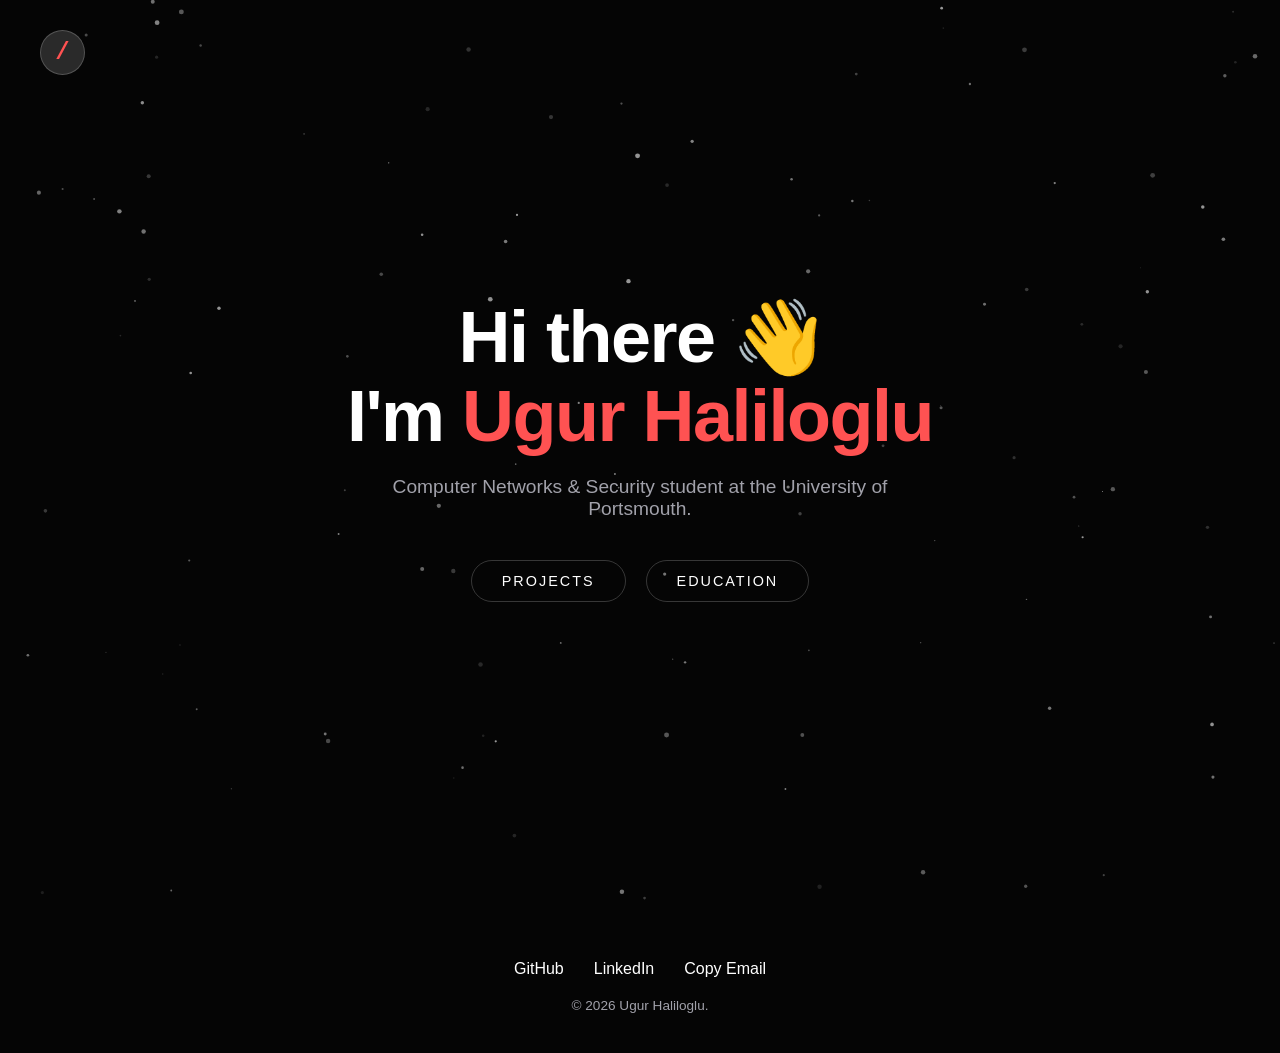
==== index.html @ 6cfc08bc "Add files via upload" ====
<!DOCTYPE html>
<html lang="en">
<head>
    <meta charset="UTF-8">
    <meta name="viewport" content="width=device-width, initial-scale=1.0">
    <title>Ugur Haliloglu - Portfolio</title>
    <link rel="stylesheet" href="style.css">
</head>
<body>
    <canvas id="particleCanvas"></canvas>

    <nav class="side-nav">
        <a href="index.html" class="root-logo">/</a>
        <div class="nav-dropdown">
            <a href="projects.html">Projects</a>
            <a href="education.html">Education</a>
        </div>
    </nav>

    <main>
        <header id="home" class="hero">
            <div class="hero-content">
                <h1>Hi there 👋<br>I'm <span class="highlight">Ugur Haliloglu</span></h1>
                <p>Computer Networks & Security student at the University of Portsmouth.</p>
                
                <div class="hero-links">
                    <a href="projects.html" class="scroll-link">Projects</a>
                    <a href="education.html" class="scroll-link">Education</a>
                </div>
            </div>
        </header>
    </main>

    <footer id="contact">
        <div class="container footer-content">
            <div class="footer-links">
                <a href="https://github.com/Halil05409" target="_blank" class="text-link">GitHub</a>
                <a href="https://www.linkedin.com/in/ugur-haliloglu" target="_blank" class="text-link">LinkedIn</a>
                <button id="copyEmailBtn" class="text-link button-link">Copy Email</button>
            </div>
            <p class="copyright">© 2026 Ugur Haliloglu.</p>
        </div>
    </footer>

    <script src="script.js"></script>
</body>
</html>
---- style.css ----
/* --- CSS Variables & Reset --- */
:root {
    --bg-color: #050505; /* Deep black */
    --text-color: #ffffff;
    --text-muted: #a1a1aa;
    --highlight-color: #ff5252; /* Striking accent color like the reference */
}

* {
    margin: 0;
    padding: 0;
    box-sizing: border-box;
    font-family: -apple-system, BlinkMacSystemFont, "Segoe UI", Roboto, Helvetica, Arial, sans-serif;
}

body {
    background-color: var(--bg-color);
    color: var(--text-color);
    overflow-x: hidden;
    scroll-behavior: smooth; /* Smooth scrolling when clicking links */
}

/* --- Interactive Canvas --- */
#particleCanvas {
    position: fixed;
    top: 0;
    left: 0;
    width: 100vw;
    height: 100vh;
    z-index: -1; /* Keeps it behind all text */
    pointer-events: none; /* Stops the canvas from blocking clicks */
}

/* --- Top Left Root Menu --- */
.side-nav {
    position: fixed;
    top: 30px;
    left: 40px;
    z-index: 100;
    display: flex;
    flex-direction: row; /* Changed from column to row */
    align-items: center; /* Vertically centers the menu and the links */
}

.root-logo {
    color: var(--highlight-color); /* Makes the slash highly visible */
    font-size: 1.5rem;
    font-weight: bold;
    text-decoration: none;
    font-family: monospace;
    background: rgba(255, 255, 255, 0.15); /* Slightly brighter default state */
    border: 1px solid rgba(255, 255, 255, 0.2); /* Added a subtle border */
    border-radius: 50%;
    width: 45px;
    height: 45px;
    display: flex;
    justify-content: center;
    align-items: center;
    transition: all 0.3s ease;
}

.side-nav:hover .root-logo {
    background: var(--highlight-color);
    color: var(--bg-color);
    border-color: var(--highlight-color);
}

.nav-dropdown {
    margin-left: 20px; /* Pushes the links to the right of the logo */
    opacity: 0;
    visibility: hidden;
    transform: translateX(-15px); /* Starts slightly to the left for a slide-out effect */
    transition: all 0.3s ease;
    display: flex;
    flex-direction: row; /* Aligns the links horizontally */
    gap: 25px; /* Space between 'Projects' and 'Education' */
}

.side-nav:hover .nav-dropdown {
    opacity: 1;
    visibility: visible;
    transform: translateX(0); /* Slides smoothly to the right */
}

.nav-dropdown a {
    color: var(--text-muted);
    text-decoration: none;
    font-size: 0.95rem;
    font-weight: 500;
    transition: color 0.3s ease;
}

.nav-dropdown a:hover {
    color: var(--text-color);
}

/* --- Hero Section --- */
.hero {
    height: 100vh; /* Takes up exactly 100% of the screen height */
    display: flex;
    justify-content: center;
    align-items: center;
    text-align: center;
    padding: 0 20px;
}

.hero h1 {
    font-size: 4.5rem; /* Massive text like the reference */
    font-weight: 800;
    letter-spacing: -1.5px;
    margin-bottom: 20px;
    line-height: 1.1;
}

.highlight {
    color: var(--highlight-color);
}

.hero p {
    font-size: 1.2rem;
    color: var(--text-muted);
    max-width: 500px;
    margin: 0 auto 40px auto;
}

/* Add this right below your .hero p rule */
.hero-links {
    display: flex;
    justify-content: center;
    gap: 20px; /* Spaces out the Projects and Education buttons */
}

.scroll-link {
    color: var(--text-color);
    text-decoration: none;
    font-size: 0.9rem;
    letter-spacing: 2px;
    text-transform: uppercase;
    border: 1px solid rgba(255,255,255,0.2);
    padding: 12px 30px;
    border-radius: 30px;
    transition: all 0.3s ease;
    display: inline-block;
}

.scroll-link:hover {
    border-color: var(--text-color);
    background: rgba(255,255,255,0.05);
}

/* --- Projects Section --- */
.projects-section {
    padding: 100px 20px;
    min-height: 60vh;
}

.container {
    max-width: 800px;
    margin: 0 auto;
}

.section-title {
    font-size: 2rem;
    margin-bottom: 40px;
    color: var(--text-color);
}

.project-item {
    display: flex;
    justify-content: space-between;
    align-items: center;
    padding: 30px 0;
    border-bottom: 1px solid rgba(255,255,255,0.1);
}

.project-details h3 {
    font-size: 1.5rem;
    margin-bottom: 8px;
}

.project-details p {
    color: var(--text-muted);
    max-width: 500px;
}

.text-link {
    color: var(--text-color);
    text-decoration: none;
    font-weight: 500;
    transition: color 0.2s ease;
}

.text-link:hover {
    color: var(--highlight-color);
}

/* --- Footer --- */
footer {
    padding: 60px 20px 40px 20px;
    text-align: center;
}

.footer-links {
    display: flex;
    justify-content: center;
    gap: 30px;
    margin-bottom: 20px;
}

.button-link {
    background: none;
    border: none;
    cursor: pointer;
    font-size: 1rem;
}

.copyright {
    color: var(--text-muted);
    font-size: 0.85rem;
}

/* --- Education Section Styling --- */
.education-section {
    min-height: 80vh;
    display: flex;
    align-items: center;
    justify-content: center;
    padding: 100px 20px;
}

.centered-content {
    text-align: center;
    display: flex;
    flex-direction: column;
    align-items: center;
}

.centered-title {
    border-bottom: none;
    margin-bottom: 20px;
}

.degree-title {
    color: var(--text-color);
    font-size: 1.1rem;
    margin-bottom: 10px;
    margin-top: 5px;
}

.degree-desc {
    color: var(--text-muted);
    max-width: 600px;
    margin: 0 auto 40px auto;
    line-height: 1.6;
}

/* --- Results Dropdown (Accordion) --- */
.results-dropdown {
    width: 100%;
    max-width: 550px;
    background: rgba(255, 255, 255, 0.03);
    border: 1px solid rgba(255, 255, 255, 0.1);
    border-radius: 8px;
    overflow: hidden;
    text-align: left; /* Keeps the list inside readable */
}

/* The clickable header */
.results-dropdown summary {
    padding: 18px 25px;
    cursor: pointer;
    font-weight: 500;
    color: var(--text-color);
    list-style: none; /* Removes default browser arrow */
    display: flex;
    justify-content: space-between;
    align-items: center;
    transition: background 0.2s ease, color 0.2s ease;
}

/* Hides default arrow in Safari/Chrome */
.results-dropdown summary::-webkit-details-marker {
    display: none; 
}

.results-dropdown summary:hover {
    background: rgba(255, 255, 255, 0.06);
    color: var(--highlight-color);
}

/* The spinning arrow animation */
.arrow {
    font-size: 0.8rem;
    transition: transform 0.3s ease;
}

.results-dropdown[open] .arrow {
    transform: rotate(180deg);
}

/* The list of grades inside */
.results-list {
    list-style: none;
    padding: 0 25px 20px 25px;
    margin: 0;
    color: var(--text-muted);
}

.results-list li {
    display: flex;
    justify-content: space-between;
    padding: 12px 0;
    border-bottom: 1px solid rgba(255, 255, 255, 0.05);
    font-size: 0.95rem;
}

.results-list li:last-child {
    border-bottom: none;
}

/* --- Shared Centered Page Layout --- */
.centered-page-section {
    min-height: 80vh;
    display: flex;
    align-items: center;
    justify-content: center;
    padding: 100px 20px;
}

/* --- Project Card Styling --- */
/* --- Project Card Styling --- */
.project-card {
    background: rgba(255, 255, 255, 0.03);
    border: 1px solid rgba(255, 255, 255, 0.1);
    border-radius: 8px;
    padding: 40px;
    max-width: 650px;
    text-align: center;
    transition: border-color 0.3s ease; /* Removed the transform transition */
}

.project-card:hover {
    border-color: rgba(255, 255, 255, 0.2); /* Keeps only the subtle border highlight */
}

.project-subtitle {
    color: var(--text-color);
    font-size: 1.1rem;
    margin-bottom: 20px;
    margin-top: 10px;
    font-weight: 500;
}

.project-desc {
    color: var(--text-muted);
    line-height: 1.6;
}

/* --- Certifications Styling --- */
.certs-title {
    margin-top: 50px;
    margin-bottom: 20px;
    font-size: 1.5rem;
}

.certifications-container {
    display: flex;
    justify-content: center;
    gap: 30px;
    flex-wrap: wrap; /* Ensures they stack nicely on mobile screens */
    width: 100%;
}
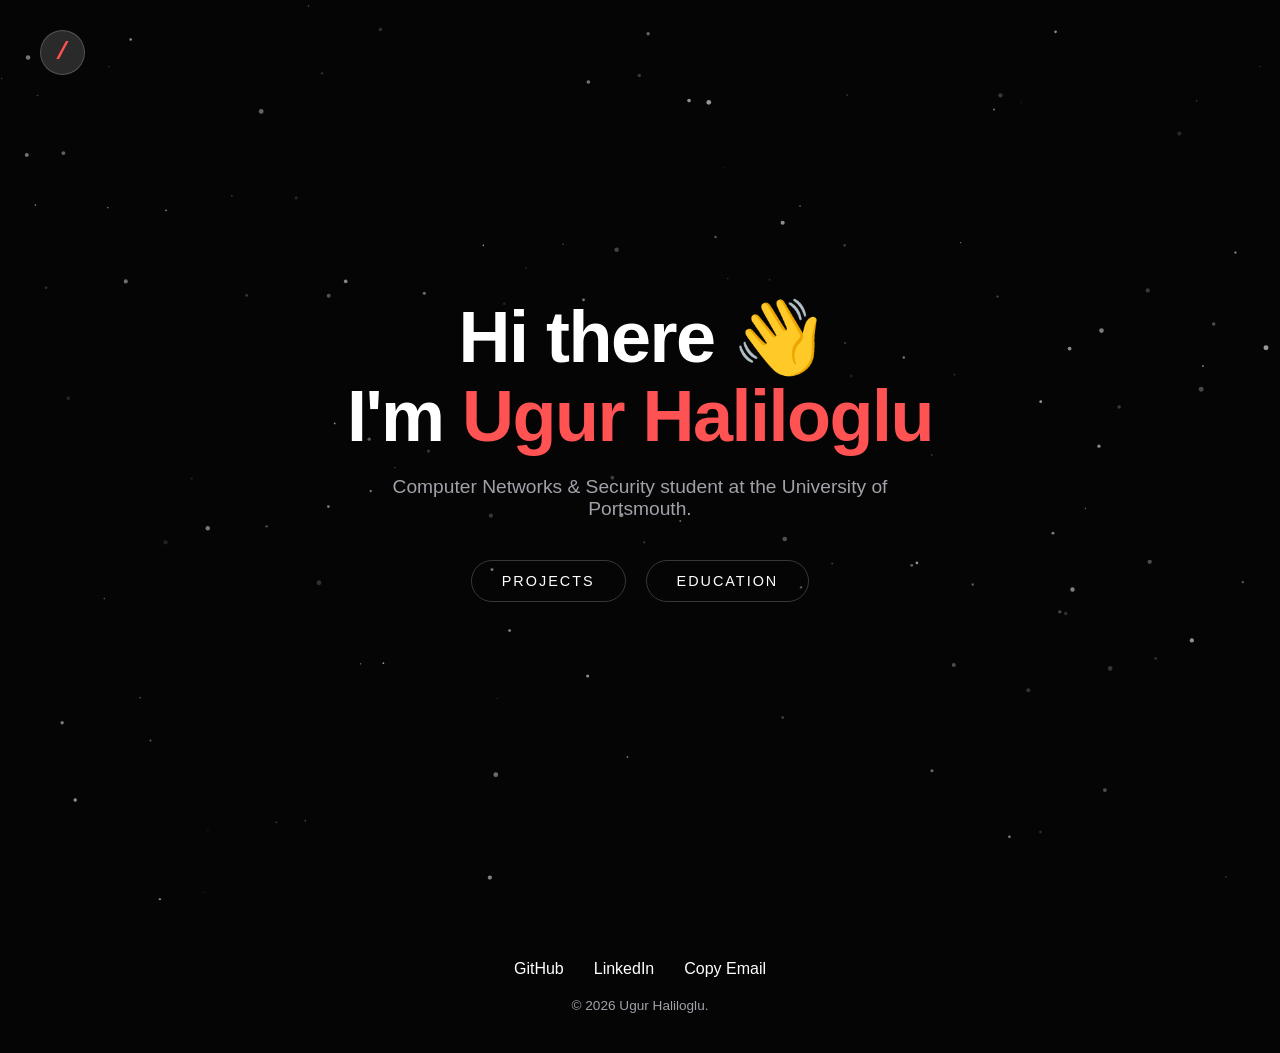
==== commit 020f2ed1: "Update index.html" ====
--- a/index.html
+++ b/index.html
@@ -4,16 +4,16 @@
     <meta charset="UTF-8">
     <meta name="viewport" content="width=device-width, initial-scale=1.0">
     <title>Ugur Haliloglu - Portfolio</title>
-    <link rel="stylesheet" href="style.css">
+    <link rel="stylesheet" href="/style.css">
 </head>
 <body>
     <canvas id="particleCanvas"></canvas>
 
     <nav class="side-nav">
-        <a href="index.html" class="root-logo">/</a>
+        <a href="/" class="root-logo">/</a>
         <div class="nav-dropdown">
-            <a href="projects.html">Projects</a>
-            <a href="education.html">Education</a>
+            <a href="/projects">Projects</a>
+            <a href="/education">Education</a>
         </div>
     </nav>
 
@@ -24,8 +24,8 @@
                 <p>Computer Networks & Security student at the University of Portsmouth.</p>
                 
                 <div class="hero-links">
-                    <a href="projects.html" class="scroll-link">Projects</a>
-                    <a href="education.html" class="scroll-link">Education</a>
+                    <a href="/projects" class="scroll-link">Projects</a>
+                    <a href="/education" class="scroll-link">Education</a>
                 </div>
             </div>
         </header>
@@ -42,6 +42,6 @@
         </div>
     </footer>
 
-    <script src="script.js"></script>
+    <script src="/script.js"></script>
 </body>
-</html>+</html>
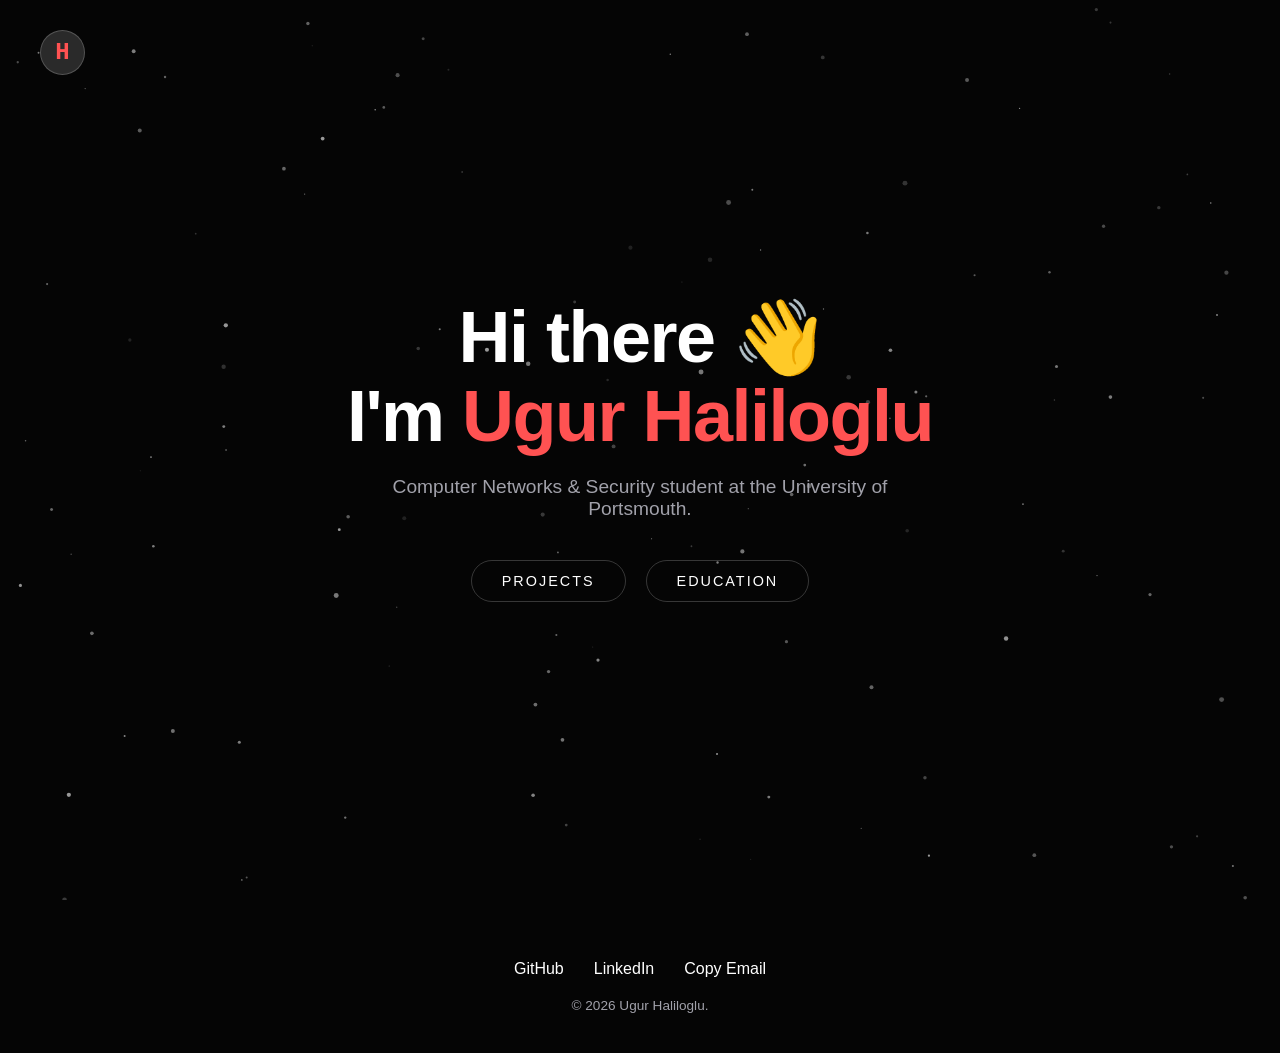
==== commit 97a1231e: "Update index.html" ====
--- a/index.html
+++ b/index.html
@@ -4,16 +4,16 @@
     <meta charset="UTF-8">
     <meta name="viewport" content="width=device-width, initial-scale=1.0">
     <title>Ugur Haliloglu - Portfolio</title>
-    <link rel="stylesheet" href="/style.css">
+    <link rel="stylesheet" href="style.css">
 </head>
 <body>
     <canvas id="particleCanvas"></canvas>
 
     <nav class="side-nav">
-        <a href="/" class="root-logo">/</a>
+        <a href="index.html" class="root-logo">H</a>
         <div class="nav-dropdown">
-            <a href="/projects">Projects</a>
-            <a href="/education">Education</a>
+            <a href="projects">Projects</a>
+            <a href="education">Education</a>
         </div>
     </nav>
 
@@ -24,8 +24,8 @@
                 <p>Computer Networks & Security student at the University of Portsmouth.</p>
                 
                 <div class="hero-links">
-                    <a href="/projects" class="scroll-link">Projects</a>
-                    <a href="/education" class="scroll-link">Education</a>
+                    <a href="projects" class="scroll-link">Projects</a>
+                    <a href="education" class="scroll-link">Education</a>
                 </div>
             </div>
         </header>
@@ -42,6 +42,6 @@
         </div>
     </footer>
 
-    <script src="/script.js"></script>
+    <script src="script.js"></script>
 </body>
 </html>
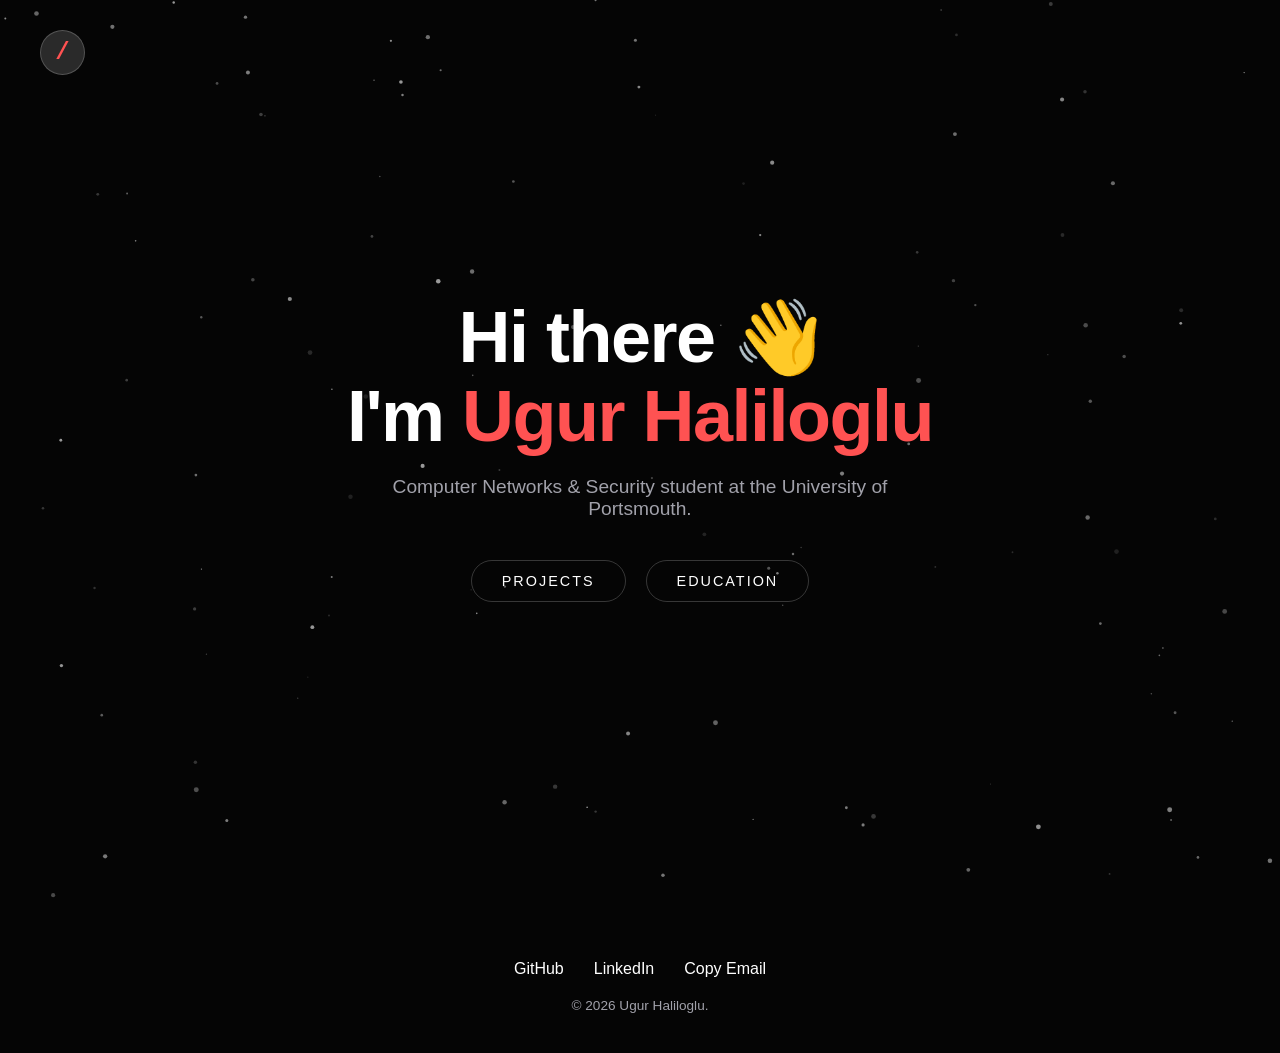
==== commit 4f314aac: "Update index.html" ====
--- a/index.html
+++ b/index.html
@@ -10,7 +10,7 @@
     <canvas id="particleCanvas"></canvas>
 
     <nav class="side-nav">
-        <a href="index.html" class="root-logo">H</a>
+        <a href="/" class="root-logo">/</a>
         <div class="nav-dropdown">
             <a href="projects">Projects</a>
             <a href="education">Education</a>
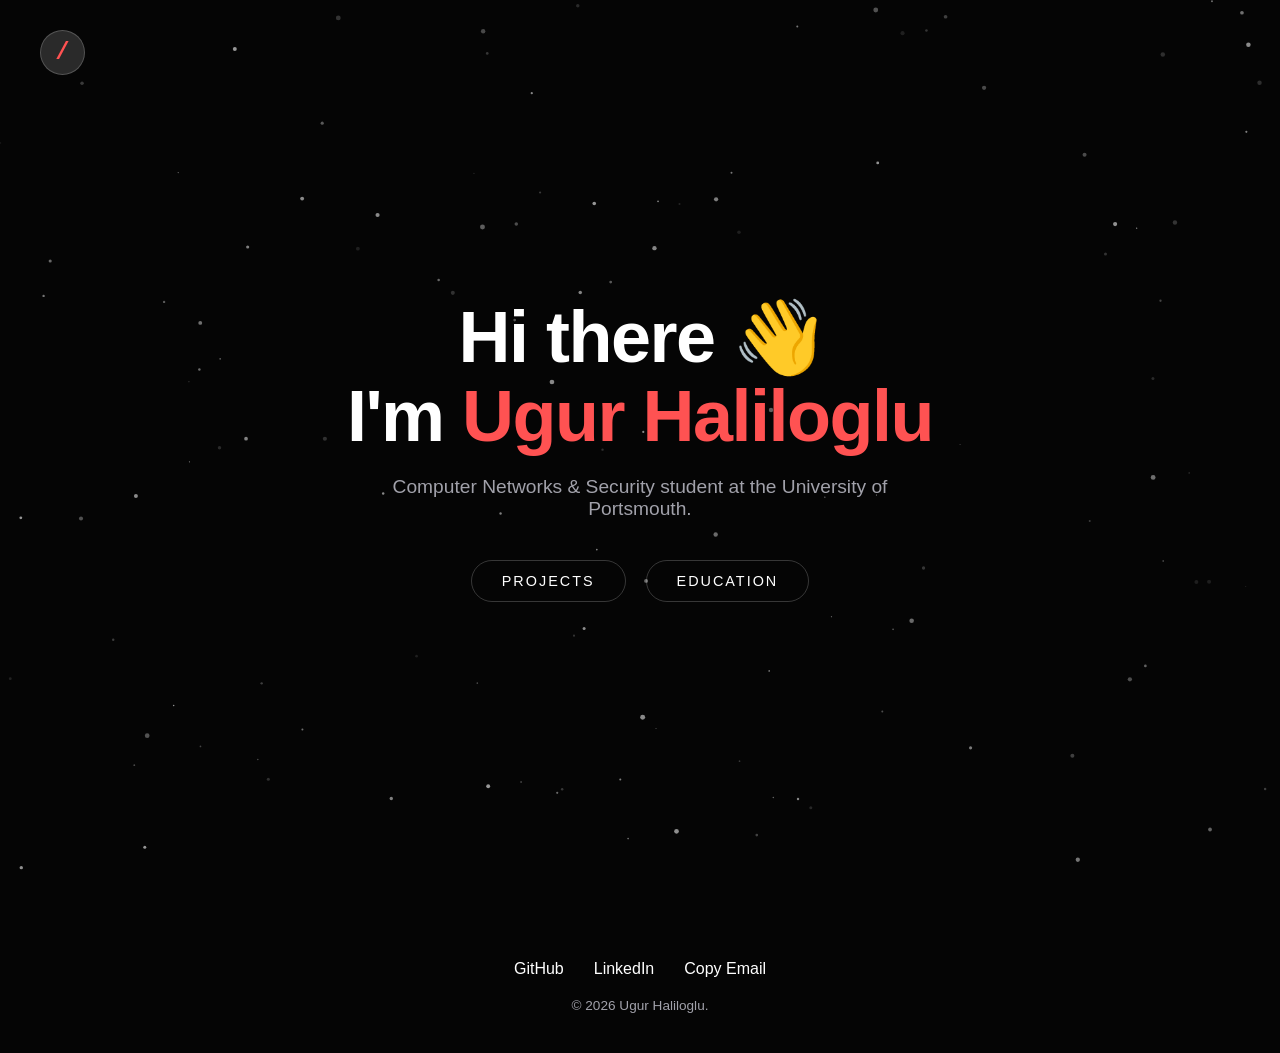
==== commit 01aaecc1: "Update index.html" ====
--- a/index.html
+++ b/index.html
@@ -3,7 +3,19 @@
 <head>
     <meta charset="UTF-8">
     <meta name="viewport" content="width=device-width, initial-scale=1.0">
-    <title>Ugur Haliloglu - Portfolio</title>
+    
+    <title>Ugur Haliloglu | Computer Networks & Security Portfolio</title>
+    <meta name="title" content="Ugur Haliloglu | Computer Networks & Security Portfolio">
+    <meta name="description" content="Portfolio of Ugur Haliloglu, a Computer Networks & Security student at the University of Portsmouth. Explore my homelab projects, education, and certifications.">
+    <meta name="keywords" content="Ugur Haliloglu, Cyber Security Portfolio, Computer Networks, Homelab, University of Portsmouth, IT Student">
+    <meta name="author" content="Ugur Haliloglu">
+
+    <meta property="og:type" content="website">
+    <meta property="og:url" content="https://yourdomain.com/">
+    <meta property="og:title" content="Ugur Haliloglu | Cyber Security Portfolio">
+    <meta property="og:description" content="Computer Networks & Security student at the University of Portsmouth. Explore my projects and certifications.">
+    <link rel="canonical" href="https://yourdomain.com/">
+
     <link rel="stylesheet" href="style.css">
 </head>
 <body>
